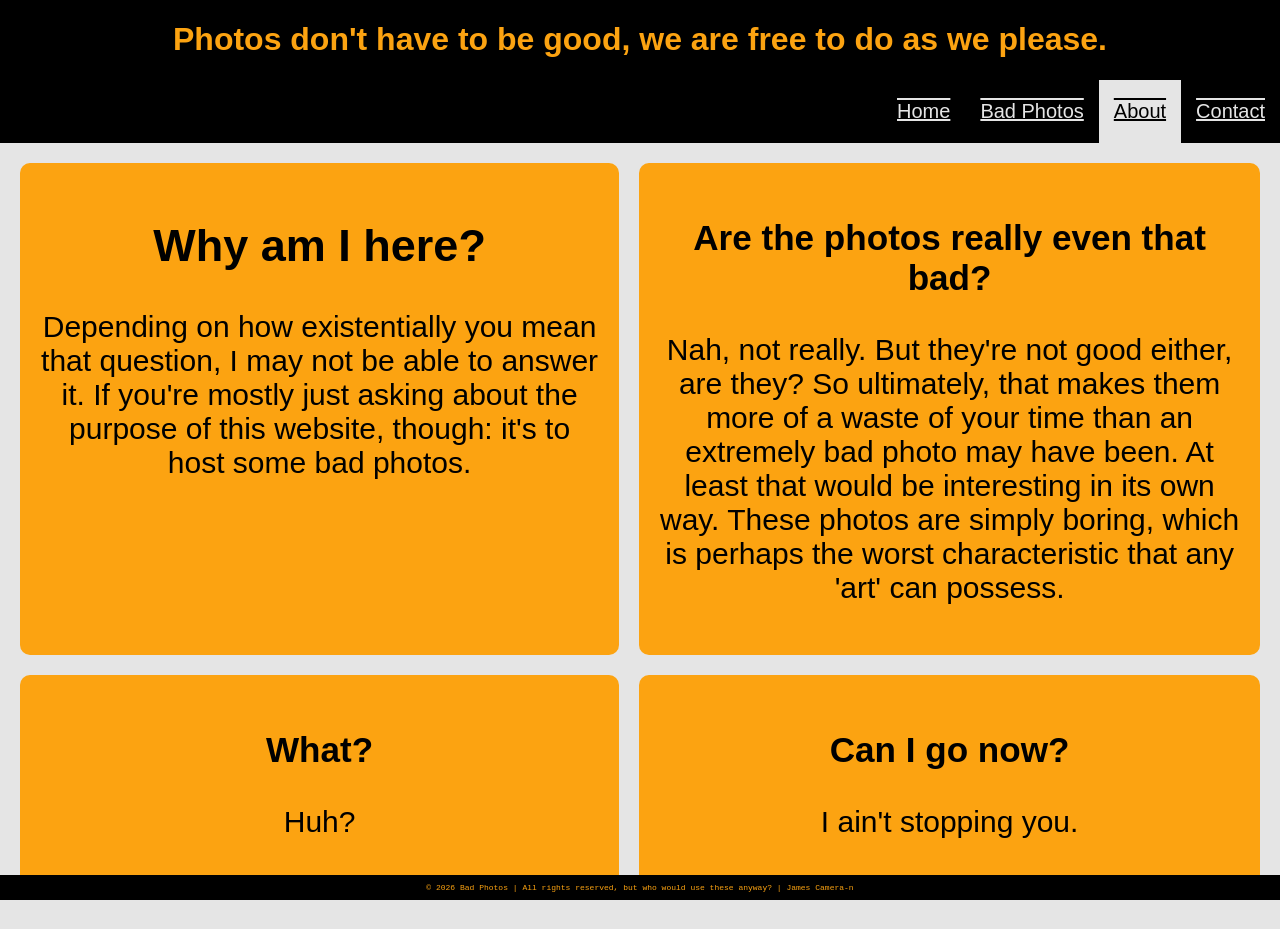
==== about.html @ 518395f4 "Add files via upload" ====
<!DOCTYPE html>
<html lang="en">
<head>
    <meta charset="UTF-8">
    <meta http-equiv="X-UA-Compatible" content="IE=edge">
    <meta name="viewport" content="width=device-width">
    <meta name="description" content="Why put this junk data on the internet?">
    <title>Bad Photos | About</title>
    <link rel="stylesheet" href="css/style.css">
    <link rel="stylesheet" href="css/about.css">
</head>
<body>
 <header>
        <h1>Photos don't have to be good, we are free to do as we please.</h1>
        <label for="hamburger_checkbox">
            <img id="hamburger_image" src="images/Hamburger.png" alt="Menu">
        </label>
        <input id="hamburger_checkbox" type="checkbox">
        <nav>
            <a href="index.html">Home</a>
            <a href="photos.html">Bad Photos</a>
            <a class="active_nav" href="about.html">About</a>
            <a href="contact.html">Contact</a>
        </nav>
    </header>
<main>
    <section class="about-intro">
    <h2>Why am I here?</h2>
    <p>Depending on how existentially you mean that question, I may not be able to answer it. If you're mostly just asking about the purpose of this website, though: it's to host some bad photos.</p>
    </section>    
        <section class="about-section1">
        <h3>Are the photos really even that bad?</h3>
        <p>Nah, not really. But they're not good either, are they? So ultimately, that makes them more of a waste of your time than an extremely bad photo may have been. At least that would be interesting in its own way. These photos are simply boring, which is perhaps the worst characteristic that any 'art' can possess.</p>
        </section>
        <section class="about-section2">
        <h3>What?</h3>
        <p>Huh?</p>
        </section>
        <section class="about-section2">
        <h3>Can I go now?</h3>
        <p>I ain't stopping you.</p>
        </section>
</main>

   <footer>
        <p>&copy; 2026 Bad Photos | All rights reserved, but who would use these anyway? | James Camera-n</p>
    </footer>

</body>
</html>
---- css/style.css ----
*{
    box-sizing: border-box;
}

body{
    background: #e5e5e5;
    font-family: Arial, Helvetica, sans-serif;
    margin: 0;
}

header{
    background-color: black;
    overflow: hidden;
}

#hamburger_checkbox{
    display: none;
}

#hamburger_image{
    background-color: rgba(255, 255, 255, 0);
    display: block;
    margin-bottom: 20px;
    margin-left: auto;
    margin-right: auto;
    padding: 10px;
    width: 50px;
    filter: invert(90%)
}

input[id="hamburger_checkbox"]:not(:checked) + nav{
    display: none;
}

h1{
    color: #fca311;
    padding: 0 20px;
    text-align: center;
    width: 100%;
  }

h2{
    color: black;
    text-align: center;
    width: 100%
}

nav a {
color: #e5e5e5;							
float: left;
font-size: 20px;
padding: 20px 15px;
text-align: center;
text-decoration: underline overline;
width: 100%;
}
  
nav a:hover {
background-color: #e5e5e5;
color: black;
}
  
nav a:focus {
background-color: white;
color: black;
outline: none;
}
  
.active_nav {
background-color: #e5e5e5;
color: black;
}
  
footer {
  position: fixed;
  left: 0;
  bottom: 0;
	background: black;
  color: #fca311;
	padding: 0px;
	text-align: center;
	width: 100%;
  font-family: 'Courier New', Courier, monospace;
  font-size: 8px;
}
  
@media only screen and (min-width: 768px) {

  #hamburger_image {
  display: none;
  }
  
  input[id="hamburger_checkbox"]:not(:checked) + nav {
  display:block
  }
  
  h1 {
  text-align: center;
  width: auto;
  }
  
  nav {
  float: right;
  } 
  
  nav a {
  width: auto;
  }
  }
---- css/about.css ----
h2 {
    text-align:center
}

main {
  background-color: #e5e5e5;
  display: grid;
  grid-template-areas:
  '.'
  'area2'
  'area2'
    'area3'
    'area3'
    'area3';
  
  grid-gap: 20px;
  padding: 20px;
}

main > section {
  background-color: #fca311;
  border-radius: 10px;
  font-size: 30px;
  padding: 20px;
  text-align: center;
}

#about-section2 {
  grid-area: area2;
}

#about-section3 {
  grid-area: area3;
}

@media only screen and (min-width: 992px) {

  main {
    grid-template-areas:
    '.     area3 '
    'area2 area3 '
    'area2 area3 ';
  }

}
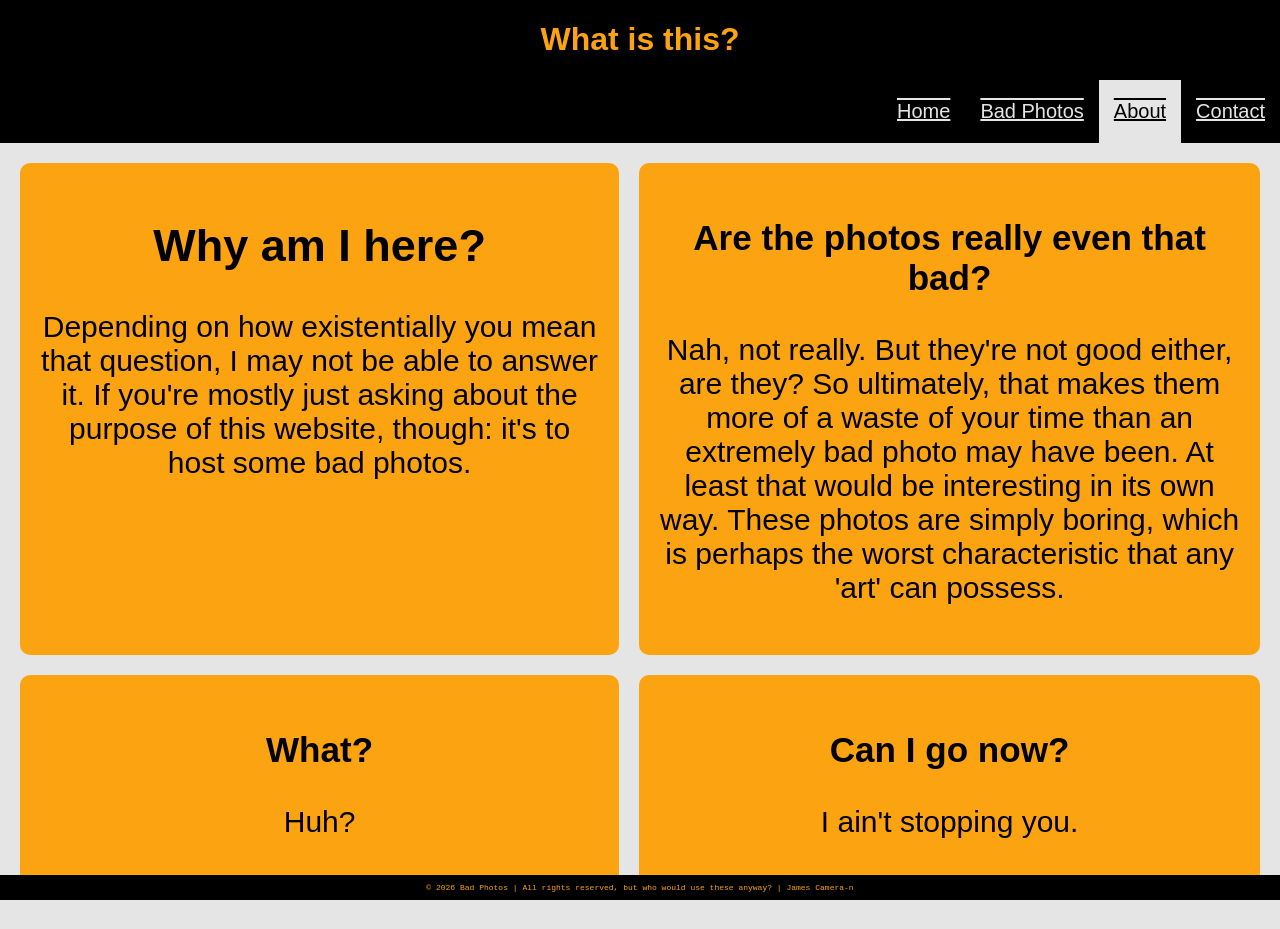
==== commit 5a15e918: "Add files via upload" ====
--- a/about.html
+++ b/about.html
@@ -11,8 +11,9 @@
 </head>
 <body>
  <header>
-        <h1>Photos don't have to be good, we are free to do as we please.</h1>
+        <h1>What is this?</h1>
         <label for="hamburger_checkbox">
+            Menu
             <img id="hamburger_image" src="images/Hamburger.png" alt="Menu">
         </label>
         <input id="hamburger_checkbox" type="checkbox">
